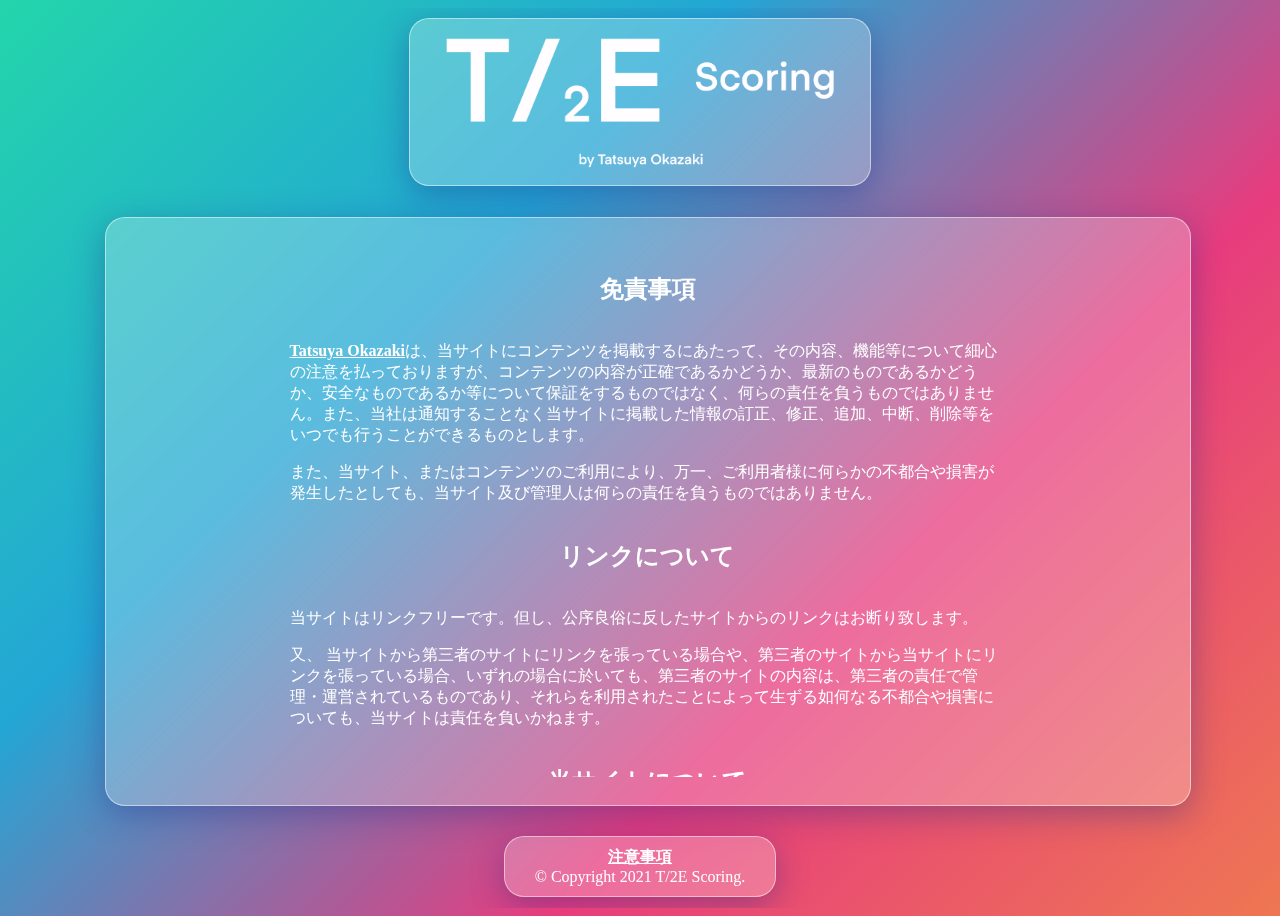
==== docs/attention.html @ 24623b27 "一通りの昨日と見た目が完成した。" ====
<!DOCTYPE html>
<html lang="ja">
    <head prefix="og: http://ogp.me/ns#">
        <!-- <meta name="og:url" content="https://tatsuyaokazaki324.github.io/designtools/">
        <meta name="og:title" content="Design Tools">
        <meta name="og:image" content="https://tatsuyaokazaki324.github.io/designtools/ogp.png">
        <meta name="og:description" content="デザイン作成に便利なサイト集">
        <meta name="og:type" content="website">
        <meta name="twitter:card" content="summary_large_image"/> -->
        <!-- 文字コードとindex設定 -->
        <meta charset="UTF-8">
        <meta name=”robots” content=”noindex,nofollow,nosnippet”>
        <meta name="viewport" content="width=device-width, initial-scale=1.0, maximum-scale=1.0, minimum-scale=1.0">
        <!-- faviconの追加 -->
        <!-- <link rel="shortcut icon" type="image/x-icon" href="./favicon.png"> -->
        <title>T/2E Scoring</title>
        <link rel="stylesheet" href="./style/attention/attention.css">
        <!-- <script type="text/javascript" src="./js/index.js"></script> -->
    </head>
    <body id="body">
        <header id="header">
            <div id="header_frame">
                <img style="width: 400px;" src="./image/title.png">
            </div>
        </header>
        <main id="main">
            <div id="main_frame">
                <div id="scroll_frame">
                    <h2>注意事項</h2>
                    <span>
                        <p>当サイトは<a class="anker" href="https://github.com/TatsuyaOkazaki324">Tatsuya Okazaki</a>が管理運営しています。</p>
                        <p>当サイトを利用される場合は、ここに記載した条件に準拠いただくものとします。当サイトをご利用いただいた時点で、以下利用条件の全てに同意頂いたものとさせて頂きます。</p>
                        <ol>
                            <li>当サイトは、愛知県の教員採用試験の解答の採点を効率化するために作られました。正確な採点は実際の模範解答用紙を再度確認するようにしてください。</li>
                            <li>第三者、または当サイトに損害や不利益を与える行為、第三者、または当サイトの信用や名誉を損なう行為は禁止とさせて頂きます。</li>
                        </ol>
                    </span>
                    <h2>免責事項</h2>
                    <span>
                        <p><a class="anker" href="https://github.com/TatsuyaOkazaki324">Tatsuya Okazaki</a>は、当サイトにコンテンツを掲載するにあたって、その内容、機能等について細心の注意を払っておりますが、コンテンツの内容が正確であるかどうか、最新のものであるかどうか、安全なものであるか等について保証をするものではなく、何らの責任を負うものではありません。また、当社は通知することなく当サイトに掲載した情報の訂正、修正、追加、中断、削除等をいつでも行うことができるものとします。</p>
                        <p>また、当サイト、またはコンテンツのご利用により、万一、ご利用者様に何らかの不都合や損害が発生したとしても、当サイト及び管理人は何らの責任を負うものではありません。</p>
                    </span>
                    <h2>リンクについて</h2>
                    <span>
                        <p>当サイトはリンクフリーです。但し、公序良俗に反したサイトからのリンクはお断り致します。</p>
                        <p>又、 当サイトから第三者のサイトにリンクを張っている場合や、第三者のサイトから当サイトにリンクを張っている場合、いずれの場合に於いても、第三者のサイトの内容は、第三者の責任で管理・運営されているものであり、それらを利用されたことによって生ずる如何なる不都合や損害についても、当サイトは責任を負いかねます。</p>
                    </span>
                    <h2>当サイトについて</h2>
                    <span>
                        <p>当サイトはHTML5で作成されています。また、モバイル対応をしていないため、ご注意ください。</p>
                        <p>当サイトはスタイルでFlexBoxを用いているため、ブラウザによってはデザインが正しく表示されないことがありますので、ご注意ください。</p>
                        <p>当サイトはGitHubPagesにて公開しております。何かあれば<a class="anker" href="https://github.com/TatsuyaOkazaki324/designtools">リポジトリ</a>のIssueからお知らせください。</p>
                    </span>
                    <button id="redo_btn" type="button" onclick="location.href='./index.html'">戻る</button>
                </div>
            </div>
        </main>
        <footer id="footer">
            <div id="footer_frame">
                <a class="anker" href="./attention.html">注意事項</a>
                © Copyright 2021 T/2E Scoring.
            </div>
        </footer>
    </body>
</html>
---- docs/style/attention/attention.css ----
@charset "UTF-8";
/* スクロール禁止（PC用） */
html, body {
  overflow: hidden;
}

#body {
  height: 100vh;
  background: linear-gradient(-45deg, #EE7752, #E73C7E, #23A6D5, #23D5AB);
  color: #ffffff;
}

#header {
  display: -webkit-box;
  display: -ms-flexbox;
  display: flex;
  -webkit-box-pack: center;
      -ms-flex-pack: center;
          justify-content: center;
  -webkit-box-align: center;
      -ms-flex-align: center;
          align-items: center;
}

#header #header_frame {
  padding: 10px 30px 10px 30px;
  margin: 10px 0 10px 0;
  background: rgba(255, 255, 255, 0.25);
  -webkit-box-shadow: 0 8px 32px 0 rgba(31, 38, 135, 0.37);
          box-shadow: 0 8px 32px 0 rgba(31, 38, 135, 0.37);
  backdrop-filter: blur(4px);
  -webkit-backdrop-filter: blur(4px);
  border: solid 1px rgba(255, 255, 255, 0.5);
  border-radius: 20px;
  display: -webkit-box;
  display: -ms-flexbox;
  display: flex;
  -webkit-box-pack: center;
      -ms-flex-pack: center;
          justify-content: center;
  -webkit-box-align: center;
      -ms-flex-align: center;
          align-items: center;
}

#main {
  width: 100vw;
  height: 70vh;
  display: -webkit-box;
  display: -ms-flexbox;
  display: flex;
  -webkit-box-pack: center;
      -ms-flex-pack: center;
          justify-content: center;
  -webkit-box-align: center;
      -ms-flex-align: center;
          align-items: center;
}

#main #main_frame {
  width: 80%;
  height: 90%;
  padding: 10px 30px 10px 30px;
  margin: 10px 0 10px 0;
  background: rgba(255, 255, 255, 0.25);
  -webkit-box-shadow: 0 8px 32px 0 rgba(31, 38, 135, 0.37);
          box-shadow: 0 8px 32px 0 rgba(31, 38, 135, 0.37);
  backdrop-filter: blur(4px);
  -webkit-backdrop-filter: blur(4px);
  border: solid 1px rgba(255, 255, 255, 0.5);
  border-radius: 20px;
  display: -webkit-box;
  display: -ms-flexbox;
  display: flex;
  -webkit-box-pack: center;
      -ms-flex-pack: center;
          justify-content: center;
  -webkit-box-align: center;
      -ms-flex-align: center;
          align-items: center;
}

#main #main_frame #scroll_frame {
  overflow: scroll;
  width: 70%;
  height: 90%;
  padding: 10px 30px 10px 30px;
  margin: 10px 0 10px 0;
  display: -webkit-box;
  display: -ms-flexbox;
  display: flex;
  -webkit-box-pack: center;
      -ms-flex-pack: center;
          justify-content: center;
  -webkit-box-align: center;
      -ms-flex-align: center;
          align-items: center;
  -webkit-box-orient: vertical;
  -webkit-box-direction: normal;
      -ms-flex-direction: column;
          flex-direction: column;
}

#main #main_frame #scroll_frame #btn_frame {
  margin: 20px;
  display: -webkit-box;
  display: -ms-flexbox;
  display: flex;
  -webkit-box-pack: center;
      -ms-flex-pack: center;
          justify-content: center;
  -webkit-box-align: center;
      -ms-flex-align: center;
          align-items: center;
  -webkit-box-orient: horizontal;
  -webkit-box-direction: normal;
      -ms-flex-direction: row;
          flex-direction: row;
}

#main #main_frame #scroll_frame #redo_btn {
  cursor: pointer;
  color: #ffffff;
  font-size: 20px;
  font-weight: 700;
  width: auto;
  height: auto;
  padding: 10px 40px 10px 40px;
  margin: 10px 10px 10px 10px;
  border: none;
  background: -webkit-gradient(linear, left top, left bottom, from(#7dd4d7), to(#3565bf));
  background: linear-gradient(#7dd4d7, #3565bf);
  border-radius: 20px;
  display: -webkit-box;
  display: -ms-flexbox;
  display: flex;
  -webkit-box-pack: center;
      -ms-flex-pack: center;
          justify-content: center;
  -webkit-box-align: center;
      -ms-flex-align: center;
          align-items: center;
}

#main #main_frame #scroll_frame #redo_btn:hover {
  background: -webkit-gradient(linear, left top, left bottom, from(#3565bf), to(#7dd4d7));
  background: linear-gradient(#3565bf, #7dd4d7);
}

#main #main_frame #scroll_frame #redo_btn:focus {
  outline: 0;
}

.year_btn {
  cursor: pointer;
  color: #ffffff;
  font-size: 20px;
  font-weight: 700;
  width: auto;
  height: auto;
  padding: 10px 40px 10px 40px;
  margin: 10px 30px 10px 30px;
  border: none;
  background: -webkit-gradient(linear, left top, left bottom, from(#91d77d), to(#35bfa0));
  background: linear-gradient(#91d77d, #35bfa0);
  border-radius: 20px;
  display: -webkit-box;
  display: -ms-flexbox;
  display: flex;
  -webkit-box-pack: center;
      -ms-flex-pack: center;
          justify-content: center;
  -webkit-box-align: center;
      -ms-flex-align: center;
          align-items: center;
}

.year_btn:hover {
  background: -webkit-gradient(linear, left top, left bottom, from(#35bfa0), to(#91d77d));
  background: linear-gradient(#35bfa0, #91d77d);
}

.year_btn:focus {
  outline: 0;
}

#footer {
  display: -webkit-box;
  display: -ms-flexbox;
  display: flex;
  -webkit-box-pack: center;
      -ms-flex-pack: center;
          justify-content: center;
  -webkit-box-align: center;
      -ms-flex-align: center;
          align-items: center;
}

#footer #footer_frame {
  padding: 10px 30px 10px 30px;
  margin: 10px 0 10px 0;
  background: rgba(255, 255, 255, 0.25);
  -webkit-box-shadow: 0 8px 32px 0 rgba(31, 38, 135, 0.37);
          box-shadow: 0 8px 32px 0 rgba(31, 38, 135, 0.37);
  backdrop-filter: blur(4px);
  -webkit-backdrop-filter: blur(4px);
  border: solid 1px rgba(255, 255, 255, 0.5);
  border-radius: 20px;
  display: -webkit-box;
  display: -ms-flexbox;
  display: flex;
  -webkit-box-pack: center;
      -ms-flex-pack: center;
          justify-content: center;
  -webkit-box-align: center;
      -ms-flex-align: center;
          align-items: center;
  -webkit-box-orient: vertical;
  -webkit-box-direction: normal;
      -ms-flex-direction: column;
          flex-direction: column;
}

#footer #redo_btn {
  cursor: pointer;
  color: #ffffff;
  font-size: 20px;
  font-weight: 700;
  width: auto;
  height: auto;
  padding: 5px 40px 5px 40px;
  margin: 5px 5px 5px 5px;
  border: none;
  background: -webkit-gradient(linear, left top, left bottom, from(#7dd4d7), to(#3565bf));
  background: linear-gradient(#7dd4d7, #3565bf);
  border-radius: 20px;
  display: -webkit-box;
  display: -ms-flexbox;
  display: flex;
  -webkit-box-pack: center;
      -ms-flex-pack: center;
          justify-content: center;
  -webkit-box-align: center;
      -ms-flex-align: center;
          align-items: center;
}

#footer #redo_btn:hover {
  background: -webkit-gradient(linear, left top, left bottom, from(#3565bf), to(#7dd4d7));
  background: linear-gradient(#3565bf, #7dd4d7);
}

#footer #redo_btn:focus {
  outline: 0;
}

.anker {
  color: #ffffff;
  font-weight: 700;
}
/*# sourceMappingURL=attention.css.map */
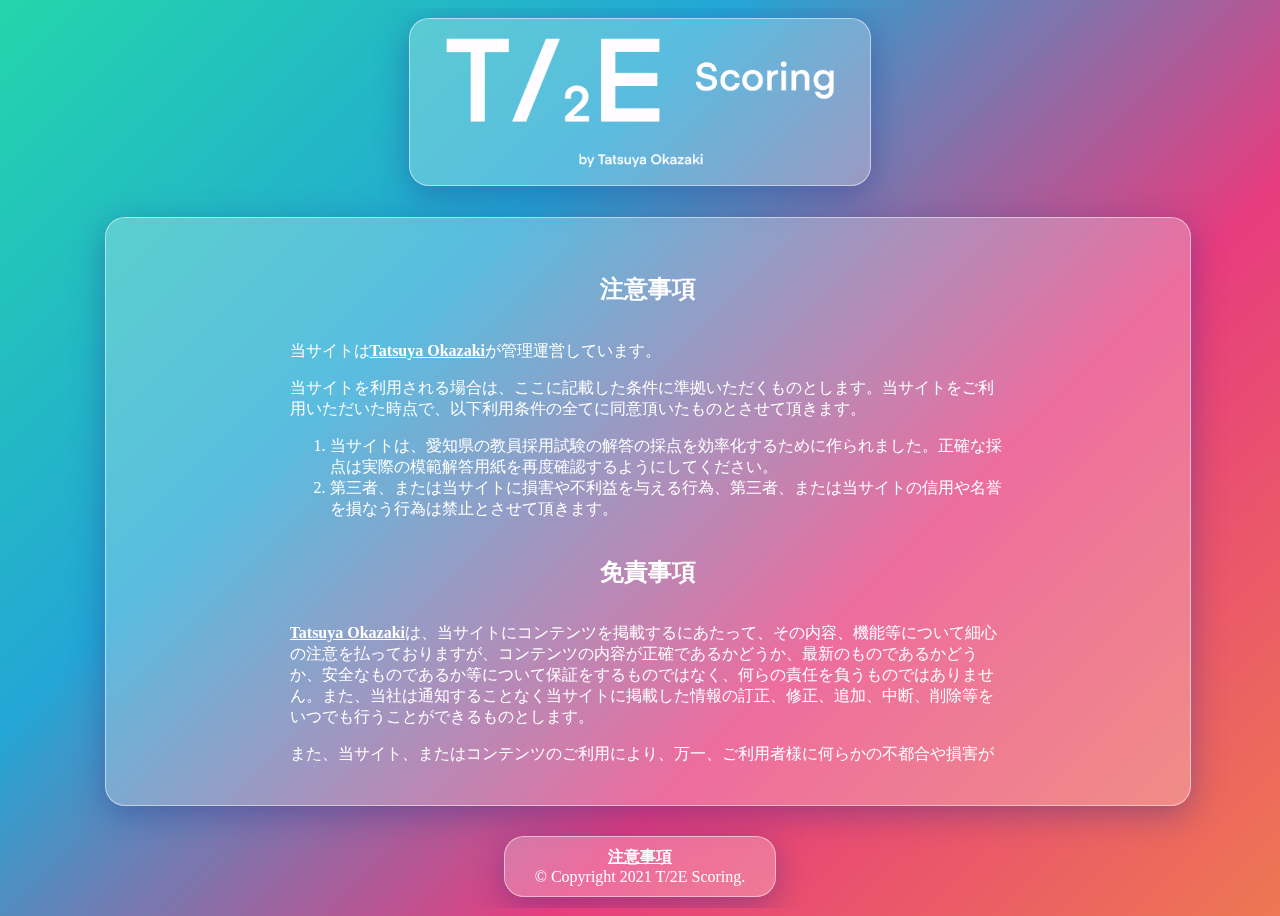
==== commit f246b16f: "原因不明のoverflowのスタイル崩れ、とりあえずmarginを入れて対応" ====
--- a/docs/attention.html
+++ b/docs/attention.html
@@ -1,21 +1,14 @@
 <!DOCTYPE html>
 <html lang="ja">
     <head prefix="og: http://ogp.me/ns#">
-        <!-- <meta name="og:url" content="https://tatsuyaokazaki324.github.io/designtools/">
-        <meta name="og:title" content="Design Tools">
-        <meta name="og:image" content="https://tatsuyaokazaki324.github.io/designtools/ogp.png">
-        <meta name="og:description" content="デザイン作成に便利なサイト集">
-        <meta name="og:type" content="website">
-        <meta name="twitter:card" content="summary_large_image"/> -->
         <!-- 文字コードとindex設定 -->
         <meta charset="UTF-8">
         <meta name=”robots” content=”noindex,nofollow,nosnippet”>
         <meta name="viewport" content="width=device-width, initial-scale=1.0, maximum-scale=1.0, minimum-scale=1.0">
         <!-- faviconの追加 -->
-        <!-- <link rel="shortcut icon" type="image/x-icon" href="./favicon.png"> -->
+        <link rel="shortcut icon" type="image/x-icon" href="./image/favicon.png">
         <title>T/2E Scoring</title>
         <link rel="stylesheet" href="./style/attention/attention.css">
-        <!-- <script type="text/javascript" src="./js/index.js"></script> -->
     </head>
     <body id="body">
         <header id="header">
@@ -26,32 +19,34 @@
         <main id="main">
             <div id="main_frame">
                 <div id="scroll_frame">
-                    <h2>注意事項</h2>
-                    <span>
-                        <p>当サイトは<a class="anker" href="https://github.com/TatsuyaOkazaki324">Tatsuya Okazaki</a>が管理運営しています。</p>
-                        <p>当サイトを利用される場合は、ここに記載した条件に準拠いただくものとします。当サイトをご利用いただいた時点で、以下利用条件の全てに同意頂いたものとさせて頂きます。</p>
-                        <ol>
-                            <li>当サイトは、愛知県の教員採用試験の解答の採点を効率化するために作られました。正確な採点は実際の模範解答用紙を再度確認するようにしてください。</li>
-                            <li>第三者、または当サイトに損害や不利益を与える行為、第三者、または当サイトの信用や名誉を損なう行為は禁止とさせて頂きます。</li>
-                        </ol>
-                    </span>
-                    <h2>免責事項</h2>
-                    <span>
-                        <p><a class="anker" href="https://github.com/TatsuyaOkazaki324">Tatsuya Okazaki</a>は、当サイトにコンテンツを掲載するにあたって、その内容、機能等について細心の注意を払っておりますが、コンテンツの内容が正確であるかどうか、最新のものであるかどうか、安全なものであるか等について保証をするものではなく、何らの責任を負うものではありません。また、当社は通知することなく当サイトに掲載した情報の訂正、修正、追加、中断、削除等をいつでも行うことができるものとします。</p>
-                        <p>また、当サイト、またはコンテンツのご利用により、万一、ご利用者様に何らかの不都合や損害が発生したとしても、当サイト及び管理人は何らの責任を負うものではありません。</p>
-                    </span>
-                    <h2>リンクについて</h2>
-                    <span>
-                        <p>当サイトはリンクフリーです。但し、公序良俗に反したサイトからのリンクはお断り致します。</p>
-                        <p>又、 当サイトから第三者のサイトにリンクを張っている場合や、第三者のサイトから当サイトにリンクを張っている場合、いずれの場合に於いても、第三者のサイトの内容は、第三者の責任で管理・運営されているものであり、それらを利用されたことによって生ずる如何なる不都合や損害についても、当サイトは責任を負いかねます。</p>
-                    </span>
-                    <h2>当サイトについて</h2>
-                    <span>
-                        <p>当サイトはHTML5で作成されています。また、モバイル対応をしていないため、ご注意ください。</p>
-                        <p>当サイトはスタイルでFlexBoxを用いているため、ブラウザによってはデザインが正しく表示されないことがありますので、ご注意ください。</p>
-                        <p>当サイトはGitHubPagesにて公開しております。何かあれば<a class="anker" href="https://github.com/TatsuyaOkazaki324/designtools">リポジトリ</a>のIssueからお知らせください。</p>
-                    </span>
-                    <button id="redo_btn" type="button" onclick="location.href='./index.html'">戻る</button>
+                    <div id="scroller">
+                        <h2 style="margin-top: 65vh;">注意事項</h2>
+                        <span>
+                            <p>当サイトは<a class="anker" href="https://github.com/TatsuyaOkazaki324">Tatsuya Okazaki</a>が管理運営しています。</p>
+                            <p>当サイトを利用される場合は、ここに記載した条件に準拠いただくものとします。当サイトをご利用いただいた時点で、以下利用条件の全てに同意頂いたものとさせて頂きます。</p>
+                            <ol>
+                                <li>当サイトは、愛知県の教員採用試験の解答の採点を効率化するために作られました。正確な採点は実際の模範解答用紙を再度確認するようにしてください。</li>
+                                <li>第三者、または当サイトに損害や不利益を与える行為、第三者、または当サイトの信用や名誉を損なう行為は禁止とさせて頂きます。</li>
+                            </ol>
+                        </span>
+                        <h2>免責事項</h2>
+                        <span>
+                            <p><a class="anker" href="https://github.com/TatsuyaOkazaki324">Tatsuya Okazaki</a>は、当サイトにコンテンツを掲載するにあたって、その内容、機能等について細心の注意を払っておりますが、コンテンツの内容が正確であるかどうか、最新のものであるかどうか、安全なものであるか等について保証をするものではなく、何らの責任を負うものではありません。また、当社は通知することなく当サイトに掲載した情報の訂正、修正、追加、中断、削除等をいつでも行うことができるものとします。</p>
+                            <p>また、当サイト、またはコンテンツのご利用により、万一、ご利用者様に何らかの不都合や損害が発生したとしても、当サイト及び管理人は何らの責任を負うものではありません。</p>
+                        </span>
+                        <h2>リンクについて</h2>
+                        <span>
+                            <p>当サイトはリンクフリーです。但し、公序良俗に反したサイトからのリンクはお断り致します。</p>
+                            <p>又、 当サイトから第三者のサイトにリンクを張っている場合や、第三者のサイトから当サイトにリンクを張っている場合、いずれの場合に於いても、第三者のサイトの内容は、第三者の責任で管理・運営されているものであり、それらを利用されたことによって生ずる如何なる不都合や損害についても、当サイトは責任を負いかねます。</p>
+                        </span>
+                        <h2>当サイトについて</h2>
+                        <span>
+                            <p>当サイトはHTML5で作成されています。また、モバイル対応をしていないため、ご注意ください。</p>
+                            <p>当サイトはスタイルでFlexBoxを用いているため、ブラウザによってはデザインが正しく表示されないことがありますので、ご注意ください。</p>
+                            <p>当サイトはGitHubPagesにて公開しております。何かあれば<a class="anker" href="https://github.com/TatsuyaOkazaki324/teescoringtools">リポジトリ</a>のIssueからお知らせください。</p>
+                        </span>
+                        <button id="redo_btn" type="button" onclick="location.href='./index.html'">戻る</button>
+                    </div>
                 </div>
             </div>
         </main>
--- a/docs/style/attention/attention.css
+++ b/docs/style/attention/attention.css
@@ -81,7 +81,6 @@
 }
 
 #main #main_frame #scroll_frame {
-  overflow: scroll;
   width: 70%;
   height: 90%;
   padding: 10px 30px 10px 30px;
@@ -101,7 +100,26 @@
           flex-direction: column;
 }
 
-#main #main_frame #scroll_frame #btn_frame {
+#main #main_frame #scroll_frame #scroller {
+  overflow-y: scroll;
+  width: 100%;
+  height: 100%;
+  display: -webkit-box;
+  display: -ms-flexbox;
+  display: flex;
+  -webkit-box-pack: center;
+      -ms-flex-pack: center;
+          justify-content: center;
+  -webkit-box-align: center;
+      -ms-flex-align: center;
+          align-items: center;
+  -webkit-box-orient: vertical;
+  -webkit-box-direction: normal;
+      -ms-flex-direction: column;
+          flex-direction: column;
+}
+
+#main #main_frame #scroll_frame #scroller #btn_frame {
   margin: 20px;
   display: -webkit-box;
   display: -ms-flexbox;
@@ -118,7 +136,7 @@
           flex-direction: row;
 }
 
-#main #main_frame #scroll_frame #redo_btn {
+#main #main_frame #scroll_frame #scroller #redo_btn {
   cursor: pointer;
   color: #ffffff;
   font-size: 20px;
@@ -142,12 +160,12 @@
           align-items: center;
 }
 
-#main #main_frame #scroll_frame #redo_btn:hover {
+#main #main_frame #scroll_frame #scroller #redo_btn:hover {
   background: -webkit-gradient(linear, left top, left bottom, from(#3565bf), to(#7dd4d7));
   background: linear-gradient(#3565bf, #7dd4d7);
 }
 
-#main #main_frame #scroll_frame #redo_btn:focus {
+#main #main_frame #scroll_frame #scroller #redo_btn:focus {
   outline: 0;
 }
 
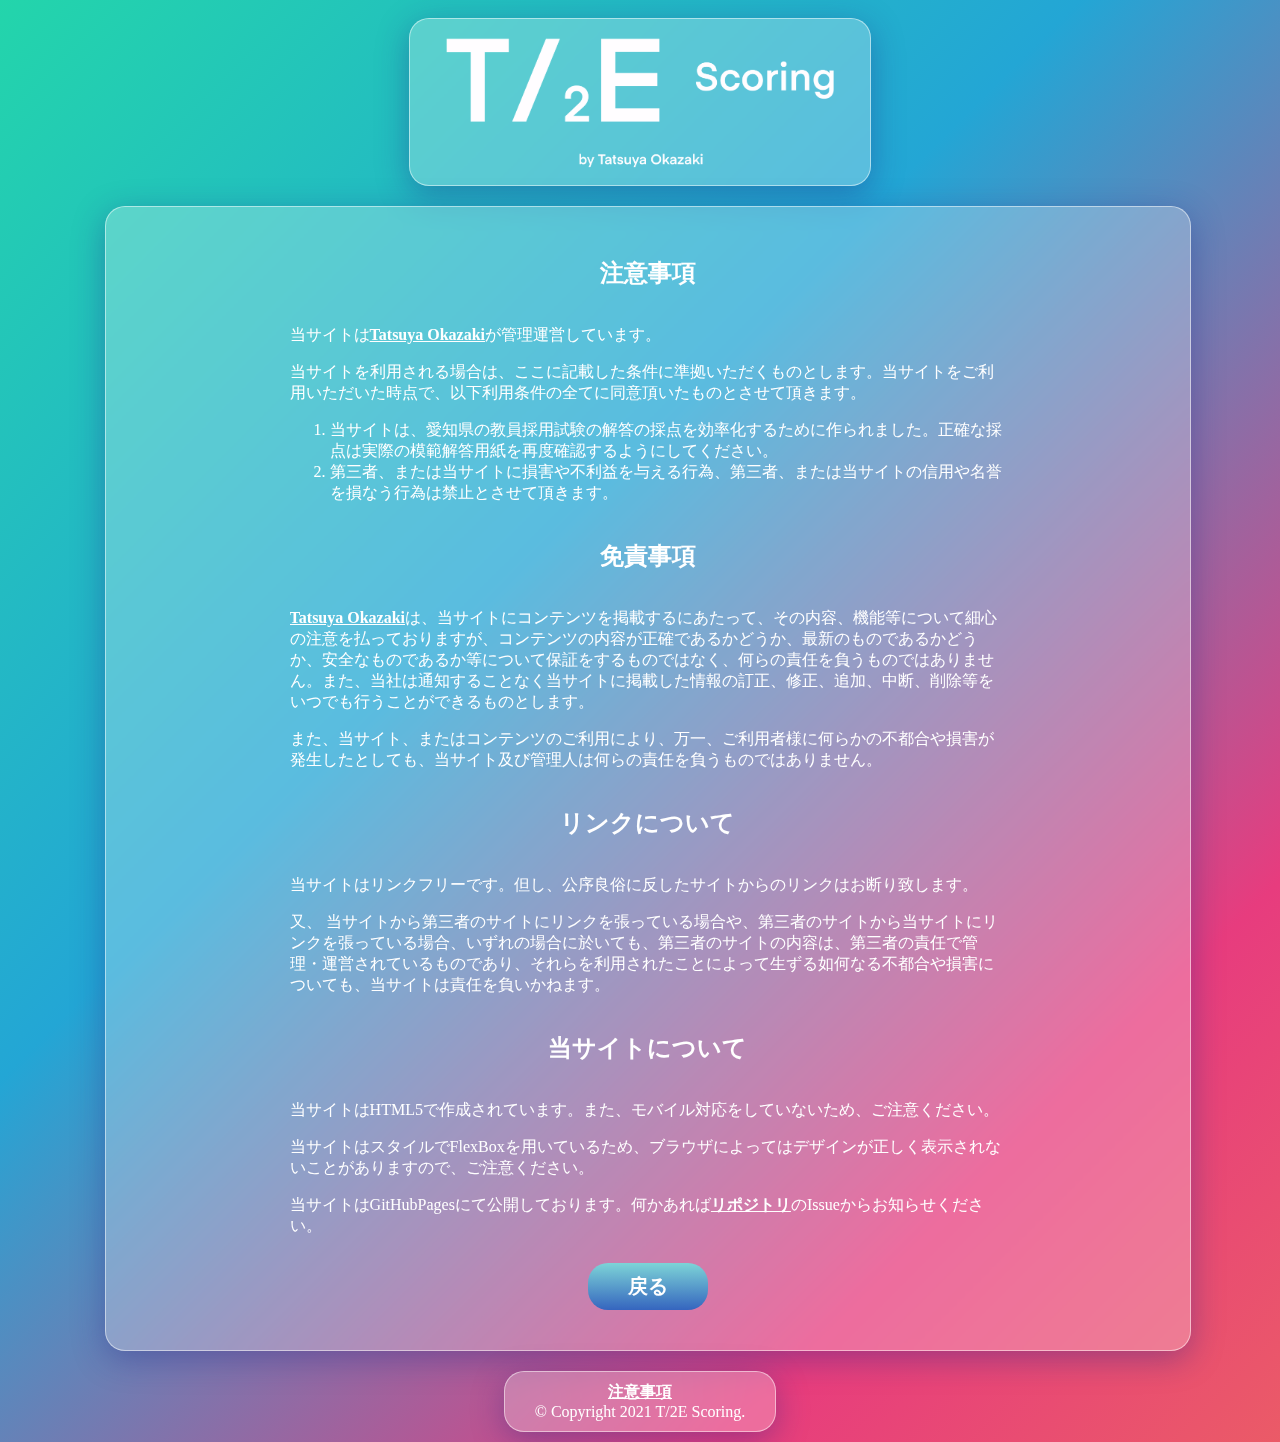
==== commit 63e21a09: "スタイル修正" ====
--- a/docs/attention.html
+++ b/docs/attention.html
@@ -20,7 +20,7 @@
             <div id="main_frame">
                 <div id="scroll_frame">
                     <div id="scroller">
-                        <h2 style="margin-top: 65vh;">注意事項</h2>
+                        <h2>注意事項</h2>
                         <span>
                             <p>当サイトは<a class="anker" href="https://github.com/TatsuyaOkazaki324">Tatsuya Okazaki</a>が管理運営しています。</p>
                             <p>当サイトを利用される場合は、ここに記載した条件に準拠いただくものとします。当サイトをご利用いただいた時点で、以下利用条件の全てに同意頂いたものとさせて頂きます。</p>
@@ -45,14 +45,14 @@
                             <p>当サイトはスタイルでFlexBoxを用いているため、ブラウザによってはデザインが正しく表示されないことがありますので、ご注意ください。</p>
                             <p>当サイトはGitHubPagesにて公開しております。何かあれば<a class="anker" href="https://github.com/TatsuyaOkazaki324/teescoringtools">リポジトリ</a>のIssueからお知らせください。</p>
                         </span>
-                        <button id="redo_btn" type="button" onclick="location.href='./index.html'">戻る</button>
+                        <button id="redo_btn" type="button" onclick="location.href='./'">戻る</button>
                     </div>
                 </div>
             </div>
         </main>
         <footer id="footer">
             <div id="footer_frame">
-                <a class="anker" href="./attention.html">注意事項</a>
+                <a class="anker" href="./">注意事項</a>
                 © Copyright 2021 T/2E Scoring.
             </div>
         </footer>
--- a/docs/style/attention/attention.css
+++ b/docs/style/attention/attention.css
@@ -1,12 +1,7 @@
-@charset "UTF-8";
-/* スクロール禁止（PC用） */
-html, body {
-  overflow: hidden;
-}
-
 #body {
   height: 100vh;
   background: linear-gradient(-45deg, #EE7752, #E73C7E, #23A6D5, #23D5AB);
+  background-size: 110% 200%;
   color: #ffffff;
 }
 
@@ -45,7 +40,7 @@
 
 #main {
   width: 100vw;
-  height: 70vh;
+  height: auto;
   display: -webkit-box;
   display: -ms-flexbox;
   display: flex;
@@ -59,7 +54,7 @@
 
 #main #main_frame {
   width: 80%;
-  height: 90%;
+  height: auto;
   padding: 10px 30px 10px 30px;
   margin: 10px 0 10px 0;
   background: rgba(255, 255, 255, 0.25);
@@ -82,7 +77,7 @@
 
 #main #main_frame #scroll_frame {
   width: 70%;
-  height: 90%;
+  height: auto;
   padding: 10px 30px 10px 30px;
   margin: 10px 0 10px 0;
   display: -webkit-box;
@@ -102,8 +97,8 @@
 
 #main #main_frame #scroll_frame #scroller {
   overflow-y: scroll;
-  width: 100%;
-  height: 100%;
+  width: auto;
+  height: auto;
   display: -webkit-box;
   display: -ms-flexbox;
   display: flex;
@@ -166,39 +161,6 @@
 }
 
 #main #main_frame #scroll_frame #scroller #redo_btn:focus {
-  outline: 0;
-}
-
-.year_btn {
-  cursor: pointer;
-  color: #ffffff;
-  font-size: 20px;
-  font-weight: 700;
-  width: auto;
-  height: auto;
-  padding: 10px 40px 10px 40px;
-  margin: 10px 30px 10px 30px;
-  border: none;
-  background: -webkit-gradient(linear, left top, left bottom, from(#91d77d), to(#35bfa0));
-  background: linear-gradient(#91d77d, #35bfa0);
-  border-radius: 20px;
-  display: -webkit-box;
-  display: -ms-flexbox;
-  display: flex;
-  -webkit-box-pack: center;
-      -ms-flex-pack: center;
-          justify-content: center;
-  -webkit-box-align: center;
-      -ms-flex-align: center;
-          align-items: center;
-}
-
-.year_btn:hover {
-  background: -webkit-gradient(linear, left top, left bottom, from(#35bfa0), to(#91d77d));
-  background: linear-gradient(#35bfa0, #91d77d);
-}
-
-.year_btn:focus {
   outline: 0;
 }
 
